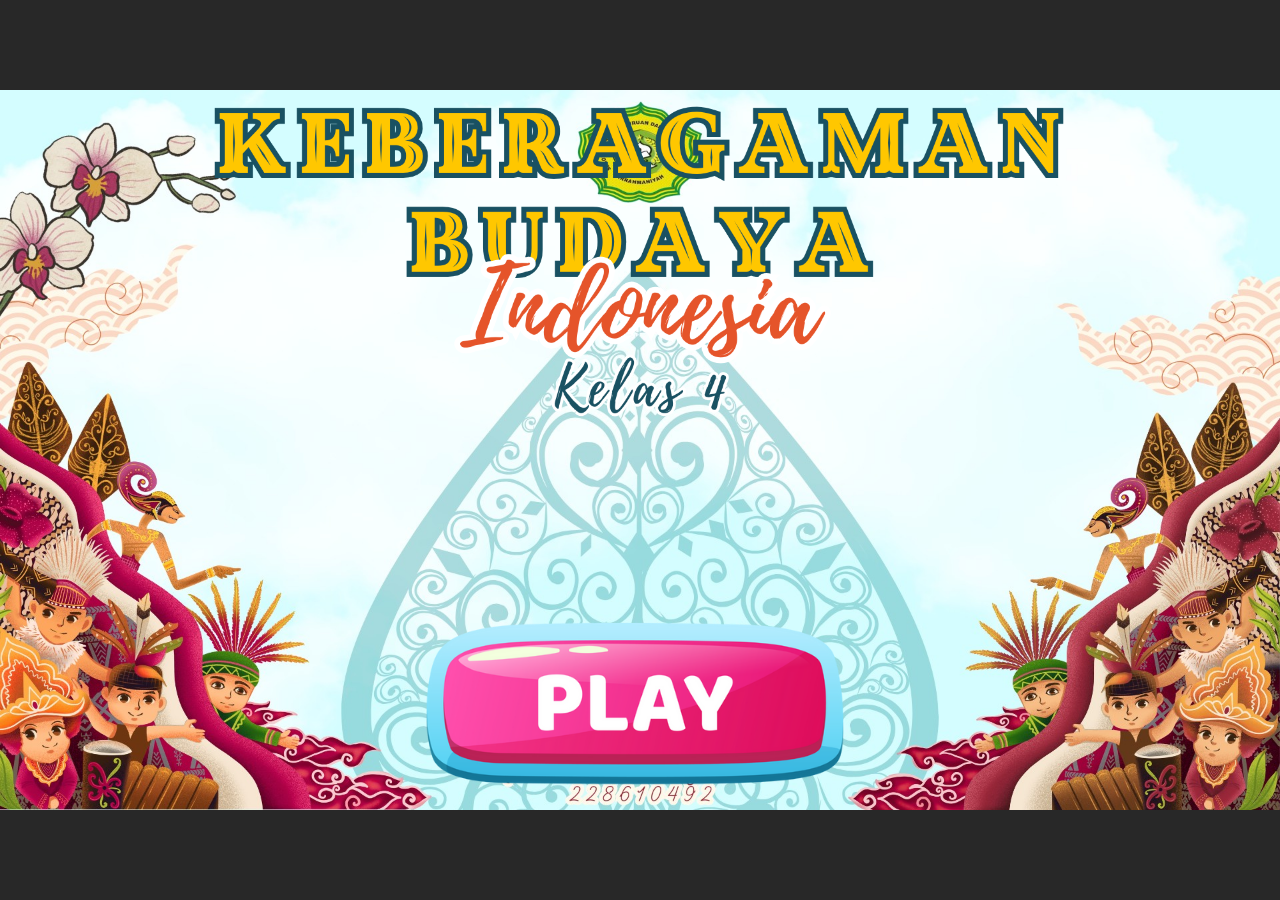
==== story.html @ f84cd394 "File" ====
﻿<!doctype html>
<html lang="id-ID">
<head>
  <meta charset="utf-8">
  <!-- Created using Storyline 360 x64 - http://www.articulate.com  -->
  <!-- version: 3.115.36688.0 -->
  <title>KERAGAMAN BUDAYA INDONESIA - AMALIA SAFITRI</title>
  <meta http-equiv="x-ua-compatible" content="IE=edge"/>
  <meta name="viewport" content="width=device-width,initial-scale=1,user-scalable=no,shrink-to-fit=no,minimal-ui"/>
  <meta name="apple-mobile-web-app-capable" content="yes"/>
  <style>
    html, body { height: 100%; padding: 0; margin: 0 }
    #app { height: 100%; width: 100%; }
  </style>

  <script>
    window.DS = {};
    window.globals = {
      DATA_PATH_BASE: '',
      HAS_FRAME: true,
      HAS_SLIDE: true,

      lmsPresent: false,
      tinCanPresent: false,
      cmi5Present: false,
      aoSupport: false,
      scale: 'LockedFit',
      captureRc: false,
      browserSize: 'optimal',
      bgColor: '#282828',
      features: 'DropInBase,JsInteractions,PlayerMemoryEnhancements,PlayerSizeOption,SlideLevelScale',
      themeName: 'unified',
      preloaderColor: '#FFFFFF',
      suppressAnalytics: false,
      productChannel: 'stable',
      publishSource: 'storyline',
      aid: 'aid|02d757c5-7143-5b8f-8731-547a72d56cfa',
      cid: '568e2ada-88ad-474b-a0a0-17f6672352a1',
      playerVersion: '3.115.36688.0',
      publishTimestamp: '2026-04-27T23:04:49.1210949Z',
      maxIosVideoElements: 10,
      connectionSettings: { message: 'Anda%20sedang%20luring.%20Mencoba%20menyambungkan%20kembali...', useDarkTheme: false, mode: 'disabled' },
      hasFeature: function(feature) {
        return this.features.split(',').includes(feature);
      },
      
      parseParams: function(qs) {
        if (window.globals.parsedParams != null) {
          return window.globals.parsedParams;
        }
        qs = (qs || window.location.search.substr(1)).split('+').join(' ');
        var params = {},
            tokens,
            re = /[?&]?([^=]+)=([^&]*)/g;

        while (tokens = re.exec(qs)) {
          params[decodeURIComponent(tokens[1]).trim()] =
            decodeURIComponent(tokens[2]).trim();
        }
        window.globals.parsedParams = params;
        return params;
      }

    };

    if (window.flagsUnderTest != null) {
      window.globals.features = window.flagsUnderTest.reduce((accum, feature) => {
        if (!accum.includes(feature)) {
          accum.push(feature);
        }
        return accum;
      }, window.globals.features.split(',')).join();
    }
  </script>
  <script>
    var isIe11 = ('ActiveXObject' in window || window.MSBlobBuilder != null)
      && window.msCrypto != null && !window.ActiveXObject;
    if (isIe11) {
      window.globals.unsupportedBrowser = true;
      document.write(atob('[base64]'));
    }
  </script>

  <script>
    if (window.globals.hasFeature('Localization')) {
      
      
    }
  </script>

  
  
  <script>window.THREE = { };</script>
  
</head>
<body style="background: #282828" class="cs-HTML theme-unified">
  <!-- 360 -->
  <script>!function(){var e,i=/iPhone/i,o=/iPod/i,n=/iPad/i,t=/\biOS-universal(?:.+)Mac\b/i,r=/\bAndroid(?:.+)Mobile\b/i,a=/Android/i,d=/(?:SD4930UR|\bSilk(?:.+)Mobile\b)/i,p=/Silk/i,l=/Windows Phone/i,u=/\bWindows(?:.+)ARM\b/i,b=/BlackBerry/i,s=/BB10/i,c=/Opera Mini/i,f=/\b(CriOS|Chrome)(?:.+)Mobile/i,h=/Mobile(?:.+)Firefox\b/i,v=function(e){return void 0!==e&&"MacIntel"===e.platform&&"number"==typeof e.maxTouchPoints&&e.maxTouchPoints>1&&"undefined"==typeof MSStream};e=function(e){var m={userAgent:"",platform:"",maxTouchPoints:0};e||"undefined"==typeof navigator?"string"==typeof e?m.userAgent=e:e&&e.userAgent&&(m={userAgent:e.userAgent,platform:e.platform,maxTouchPoints:e.maxTouchPoints||0}):m={userAgent:navigator.userAgent,platform:navigator.platform,maxTouchPoints:navigator.maxTouchPoints||0};var g=m.userAgent,y=g.split("[FBAN");void 0!==y[1]&&(g=y[0]),void 0!==(y=g.split("Twitter"))[1]&&(g=y[0]);var A=function(e){return function(i){return i.test(e)}}(g),w={apple:{phone:A(i)&&!A(l),ipod:A(o),tablet:!A(i)&&(A(n)||v(m))&&!A(l),universal:A(t),device:(A(i)||A(o)||A(n)||A(t)||v(m))&&!A(l)},amazon:{phone:A(d),tablet:!A(d)&&A(p),device:A(d)||A(p)},android:{phone:!A(l)&&A(d)||!A(l)&&A(r),tablet:!A(l)&&!A(d)&&!A(r)&&(A(p)||A(a)),device:!A(l)&&(A(d)||A(p)||A(r)||A(a))||A(/\bokhttp\b/i)},windows:{phone:A(l),tablet:A(u),device:A(l)||A(u)},other:{blackberry:A(b),blackberry10:A(s),opera:A(c),firefox:A(h),chrome:A(f),device:A(b)||A(s)||A(c)||A(h)||A(f)},any:!1,phone:!1,tablet:!1};return w.any=w.apple.device||w.android.device||w.windows.device||w.other.device,w.phone=w.apple.phone||w.android.phone||w.windows.phone,w.tablet=w.apple.tablet||w.android.tablet||w.windows.tablet,w}(),"object"==typeof exports&&"undefined"!=typeof module?module.exports=e:"function"==typeof define&&define.amd?define((function(){return e})):this.isMobile=e}();
    window.isMobile.apple.tablet = window.isMobile.apple.tablet ||
      (navigator.platform === 'MacIntel' && navigator.maxTouchPoints > 1);
    window.isMobile.apple.device = window.isMobile.apple.device || window.isMobile.apple.tablet;
    window.isMobile.tablet = window.isMobile.tablet || window.isMobile.apple.tablet;
    window.isMobile.any = window.isMobile.any || window.isMobile.apple.tablet;
  </script>

  <div id="focus-sink" tabindex="-1"></div>

  <div id="preso"></div>
  <script>
    (function() {

      var classTypes = [ 'desktop', 'mobile', 'phone', 'tablet' ];

      var addDeviceClasses = function(prefix, testObj) {
        var curr, i;
        for (i = 0; i < classTypes.length; i++) {
          curr = classTypes[i];
          if (testObj[curr]) {
            document.body.classList.add(prefix + curr);
          }
        }
      };

      var params = window.globals.parseParams(),
          isDevicePreview = params.devicepreview === '1',
          isPhoneOverride = params.deviceType === 'phone' || (isDevicePreview && params.phone == '1'),
          isTabletOverride = (params.deviceType === 'tablet' || isDevicePreview) && !isPhoneOverride,
          isMobileOverride = isPhoneOverride || isTabletOverride;

      var deviceView = {
        desktop: !window.isMobile.any && !isMobileOverride,
        mobile: window.isMobile.any || isMobileOverride,
        phone: isPhoneOverride || (window.isMobile.phone && !isTabletOverride),
        tablet: isTabletOverride || window.isMobile.tablet
      };

      window.globals.deviceView = deviceView;
      window.isMobile.desktop = !window.isMobile.any;
      window.isMobile.mobile = window.isMobile.any;

      addDeviceClasses('view-', deviceView);

    })();
  </script>
  
  <script src='story_content/triggers.js' type=text/javascript></script>
<script src='story_content/user.js' type=text/javascript></script>
  <div class="slide-loader"></div>

  <script>
    var doc = document, loader = doc.body.querySelector('.slide-loader'); [ 1, 2, 3 ].forEach(function(n) { var d = doc.createElement('div'); d.style.backgroundColor = window.globals.preloaderColor; d.classList.add('mobile-loader-dot'); d.classList.add('dot' + n); loader.appendChild(d); });
  </script>

  <div class="mobile-load-title-overlay" style="display: none">
    <div class="mobile-load-title">KERAGAMAN BUDAYA INDONESIA - AMALIA SAFITRI</div>
  </div>

  <div class="mobile-chrome-warning"></div>

  
<style>
  .warn-connection-dialog {
    display: none;
    background: transparent;
    pointer-events: all;
    position: fixed;
    left: 0;
    top: 0;
    width: 100%;
    height: 100%;
    z-index: 999;
  }

  .warn-connection-content {
    pointer-events: all;
    border-radius: 4px;
    background: white;
    border: 1px solid #E7E7E7;
    color: #333333;
    box-shadow: 0 2px 4px rgba(0, 0, 0, 0.25);
    transition: all 150ms ease-out;
    position: absolute;
    white-space: nowrap;
  }

  .view-phone.is-landscape .warn-connection-content {
    left: 23px;
    bottom: 23px;
  }

  .view-tablet.is-landscape .warn-connection-content {
    left: 50%;
    top: 20px;
    transform: translateX(-50%);
  }

  .view-mobile.is-portrait .warn-connection-content {
    transform: translate(-50%, calc(-100% - 15px));
  }

  .warn-connection-content p {
    display: inline-block;
    margin: 0 8px 0 0;
    line-height: 33px;
    font-size: 11px;
  }

  .warn-connection-content svg {
    position: relative;
    vertical-align: middle;
    margin: 0 2px 2px 8px;
  }

  .view-desktop .warn-connection-content {
    left: 1.5em;
    bottom: 1.5em;
  }

  .view-desktop .warn-connection-content p {
    font-size: 1.1em;
  }

  .is-offline .warn-connection-dialog {
    display: block;
  }

  .is-offline .cs-panel * {
    pointer-events: none !important;
  }

  .is-offline .cs-panel {
    pointer-events: all !important;
  }

  .is-offline #nav-controls * {
    pointer-events: none !important;
  }

  .is-offline #nav-controls {
    pointer-events: all !important;
  }
</style>

<div class="warn-connection-dialog" role="alertdialog" aria-modal="true" tabindex="0" aria-labelledby="warn-connection-message">
  <div class="warn-connection-content">
    <svg width="17" height="15" viewBox="0 0 17 15" xmlns="http://www.w3.org/2000/svg">
      <path fill="#8F0000" stroke="white" d="M16.07,12.98 L15.88,12.23 L9.51,1.21 C8.97,0.26,7.6,0.26,7.06,1.21 L0.69,12.23 C0.15,13.16,0.81,14.36,1.91,14.36 H14.65 C15.47,14.36,16.05,13.7,16.07,12.98 Z"/>
      <path fill="white" stroke="white" d="M8.58,5.5 C8.35,5.28,8.5,5.35,8.21,5.32 C8.09,5.35,7.97,5.49,7.96,5.67 C7.97,5.79,7.98,5.92,7.98,6.04 L7.98,6.04 C7.99,6.17,8,6.31,8.01,6.43 L8.01,6.44 C8.03,6.92,8.06,7.41,8.09,7.9 L8.09,7.9 C8.12,8.39,8.14,8.88,8.17,9.37 C8.17,9.39,8.18,9.42,8.2,9.44 C8.23,9.46,8.25,9.47,8.28,9.47 C8.31,9.47,8.34,9.46,8.35,9.44 C8.37,9.43,8.38,9.4,8.39,9.35 L8.39,9.34 C8.39,9.24,8.4,9.15,8.4,9.05 L8.4,9.05 C8.41,8.96,8.41,8.86,8.42,8.75 C8.43,8.44,8.45,8.12,8.47,7.81 L8.47,7.81 C8.49,7.49,8.51,7.18,8.53,6.87 C8.55,6.46,8.56,6.05,8.59,5.64 L8.6,5.62 C8.6,5.57,8.59,5.53,8.58,5.5 L8.21,5.32 Z"/>
      <circle fill="white" stroke="white" cx="8.3" cy="11.35" r="0.3"/>
    </svg>
    <p id="warn-connection-message">You are offline. Trying to reconnect...</p>
  </div>
</div>

<script>
  (function() {
    window.DS.connection = {
      warningShown: false,
      assets: {},
      loadingAssetGroup: false,
      retryDelay: 500
    };

    var connectionSettings = window.globals.connectionSettings || {};

    var useConnectionMessages = window.AbortController != null &&
      window.location.protocol != 'file:' &&
      connectionSettings.mode === 'normal';

    window.DS.connection.useConnectionMessages = useConnectionMessages;

    var assetCount = 0;
    var checkLoadedId;


    if (useConnectionMessages && connectionSettings != null) {
      var contentEl = document.querySelector('.warn-connection-content');
      var messageEl = contentEl.querySelector('p');

      if (connectionSettings.useDarkTheme) {
        contentEl.style.borderColor = '#BABBBA';
        contentEl.style.backgroundColor = '#282828';
        contentEl.style.color = '#FFFFFF';
      }

      if (connectionSettings.message != null) {
        messageEl.textContent = window.decodeURIComponent(connectionSettings.message);
      }
    }

    function checkAssetsReady() {
      for (var i in DS.connection.assets) {
        if (!DS.connection.assets[i].success) {
          return false;
        }
      }
      return true;
    }

    function stopAssetGroup() {
      if (!useConnectionMessages) { return; }

      assetCount = 0;

      DS.connection.oldAssetGroup = DS.connection.assets;
      DS.connection.assets = {};
      DS.connection.loadingAssetGroup = false;
      clearInterval(checkLoadedId);
    }

    function startAssetGroup() {
      if (!useConnectionMessages) { return; }
      var ticks = 0;
      clearInterval(checkLoadedId);
      checkLoadedId = setInterval(function() {
        var loaded = 0;
        if (assetCount === 0 && loaded === 0) {
          clearInterval(checkLoadedId);
          return;
        }

        for (var i in DS.connection.assets) {
          if (DS.connection.assets[i].success) {
            loaded++;
          }
        }

        if (assetCount === loaded && checkAssetsReady()) {
          for (var i in DS.connection.assets) {
            if (DS.connection.assets[i].action) {
              DS.connection.assets[i].action();
            }
          }
          hideWarning();
          stopAssetGroup();
        }
      }, 100)
    }

    function requiredAsset(url, action, retry, type) {
      if (!useConnectionMessages) { return; }
      if (DS.connection.assets[url]) { return; }

      DS.connection.assets[url] = {
        success: false, action: action, retry: retry, type: type
      };
      assetCount = Object.keys(DS.connection.assets).length;
      if (!DS.connection.loadingAssetGroup) {
        startAssetGroup();
      }
      DS.connection.loadingAssetGroup = true;
    }

    function assetLoaded(url) {
      if (!useConnectionMessages) { return; }
      if (DS.connection.assets[url]) {
        DS.connection.assets[url].success = true;
      }
    }

    function assetFailed(url) {
      if (!useConnectionMessages) { return; }
      if (!DS.connection.assets[url]) {
        if (/\.js$/.test(url) && url.indexOf('transcripts') === -1) {
          setTimeout(function() {
            if (DS.connection.lastSlideLoaded != null) {
              DS.connection.lastSlideLoaded();
            }
          }, DS.connection.retryDelay);
        }
        return;
      }
      if (!DS.connection.warningShown) { showWarning(); }
      if (DS.connection.assets[url].retry) {
        setTimeout(function() {
          if (!DS.connection.assets[url].success) {
            DS.connection.assets[url].retry()
          }
        }, DS.connection.retryDelay);
      }
    }

    function hideWarning() {
      document.body.classList.remove('is-offline');
      DS.connection.warningShown = false;
      enableKeys();
    }
    DS.connection.hideWarning = hideWarning

    function showWarning(btn) {
      document.body.classList.add('is-offline')
      DS.connection.warningShown = true;
      updateWarningPosition();
      disableKeys();
    }

    function updateWarningPosition() {
      if (!DS.connection.warningShown) {
        return;
      }

      var isPortrait = document.body.classList.contains('is-portrait');
      var isMobile = document.body.classList.contains('view-mobile');
      var warningEl = document.querySelector('.warn-connection-content');

      if (isPortrait && isMobile) {
        var slide = document.querySelector('.primary-slide');
        var slideRect = slide != null
          ? slide.getBoundingClientRect()
          : { top: window.innerHeight, left: 0, width: window.innerWidth };

        warningEl.style.top = `${slideRect.top}px`
        warningEl.style.left = `${slideRect.left + slideRect.width / 2}px`
      } else {
        warningEl.style.top = null;
        warningEl.style.left = null;
      }

      window.requestAnimationFrame(updateWarningPosition);
    }

    function onDisableKeyDown(e) {
      e.preventDefault();
      e.stopImmediatePropagation();
    }

    function onDisableKeyUp(e) {
      e.preventDefault();
      e.stopImmediatePropagation();
    }

    var accStyle = document.createElement('style');
    var warnDialogEl = document.querySelector('.warn-connection-dialog');

    function disableKeys() {
      if (DS.views && DS.views.nsStack && DS.views.nsStack.length === 1) {
        DS.views.nsStack[0].tabReachable = false
        DS.views.nsStack[0].updateTabIndex(true);
      }

      accStyle.innerHTML = '.acc-shadow-dom { display: none; }';
      document.body.appendChild(accStyle);

      warnDialogEl.parentNode.append(warnDialogEl);
      warnDialogEl.focus();
    }

    function enableKeys() {
      accStyle.remove();
      if (DS.views && DS.views.nsStack && DS.views.nsStack.length === 1 && DS.views.nsStack[0].name === '_frame') {
        DS.views.nsStack[0].tabReachable = true;
        DS.views.nsStack[0].updateTabIndex();
      }
    }

    // these will all be noops if the feature flag isn't set in
    // the data and `window.globals.features`
    DS.connection.requiredAsset = requiredAsset;
    DS.connection.assetLoaded = assetLoaded;
    DS.connection.assetFailed = assetFailed;
    DS.connection.stopAssetGroup = stopAssetGroup;
    DS.connection.startAssetGroup = startAssetGroup;
  })();
</script>


  <script>
    
    if (window.autoSpider && window.vInterfaceObject) {
      document.querySelector('.mobile-load-title-overlay').style.display = 'none';
    }
  </script>

  

  <link rel="stylesheet" href="html5/data/css/output.min.css" data-noprefix/>
</body>
<script src="html5/lib/scripts/bootstrapper.min.js"></script>
</html>
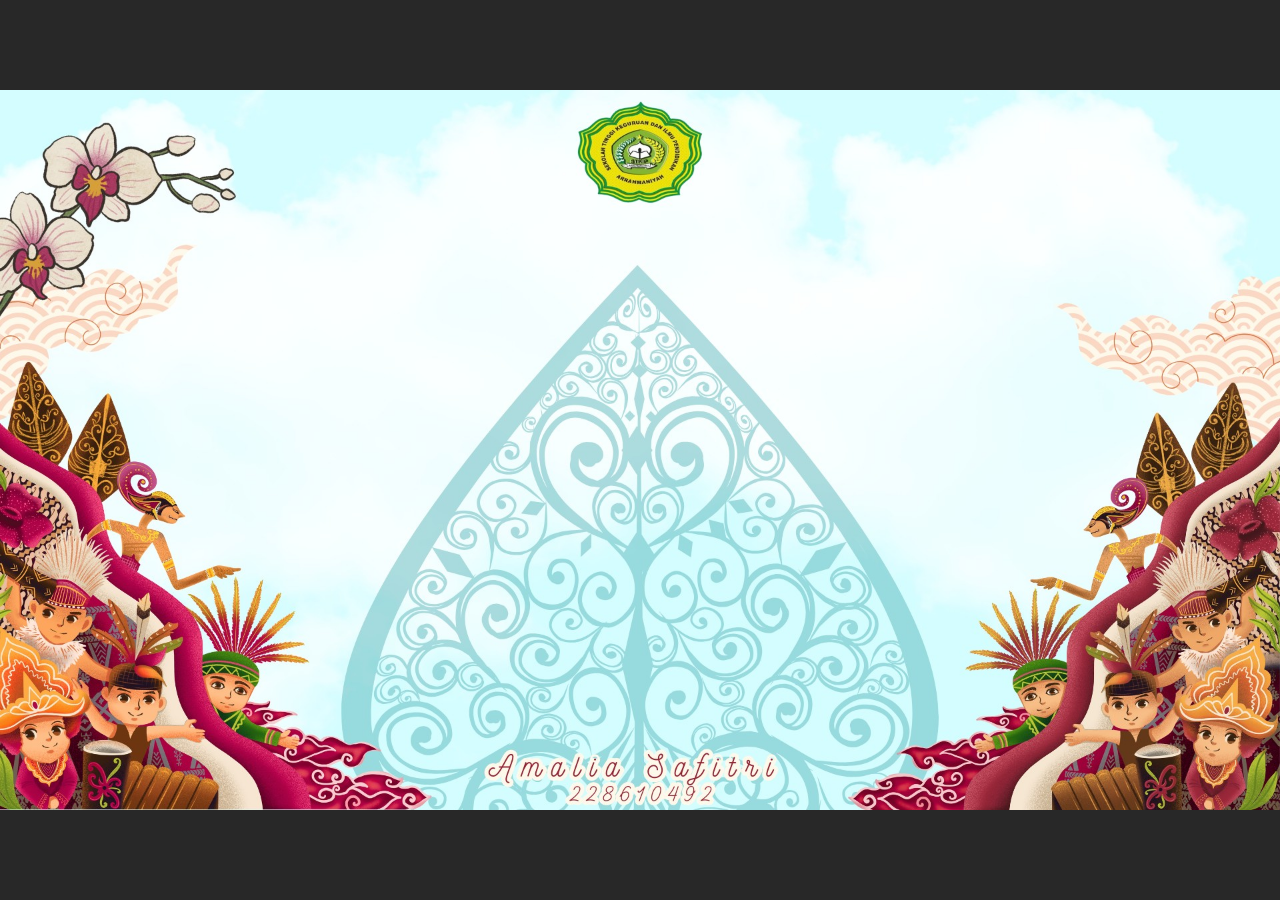
==== commit 5b2d53c2: "File" ====
--- a/story.html
+++ b/story.html
@@ -37,7 +37,7 @@
       aid: 'aid|02d757c5-7143-5b8f-8731-547a72d56cfa',
       cid: '568e2ada-88ad-474b-a0a0-17f6672352a1',
       playerVersion: '3.115.36688.0',
-      publishTimestamp: '2026-04-27T23:04:49.1210949Z',
+      publishTimestamp: '2026-04-27T23:23:37.4876094Z',
       maxIosVideoElements: 10,
       connectionSettings: { message: 'Anda%20sedang%20luring.%20Mencoba%20menyambungkan%20kembali...', useDarkTheme: false, mode: 'disabled' },
       hasFeature: function(feature) {
--- a/html5/data/css/output.min.css
+++ b/html5/data/css/output.min.css
@@ -1,65 +1,65 @@
 @font-face {
-  font-family: 'LatoBold Charset1_ Bold01E1FA86';
+  font-family: 'LatoBold Charset1_ Bold5E79F9D5';
   src: url('[data-uri]');
   font-style: normal;
   font-weight: normal;
 }
 @font-face {
-  font-family: 'Lato Charset1_ 6EMJvN3U26FBE654';
+  font-family: 'Lato Charset1_ 6dHfIDLWBA32D6EB';
   src: url('[data-uri]');
   font-style: normal;
   font-weight: normal;
 }
 @font-face {
-  font-family: 'Times New Roman Charset7704AC36';
+  font-family: 'Times New Roman CharsetA155BAF7';
   src: url('[data-uri]');
   font-style: normal;
   font-weight: normal;
 }
 @font-face {
-  font-family: 'Times New RomanItItalic5D8B7153';
+  font-family: 'Times New RomanItItalic7F8E4C45';
   src: url('[data-uri]');
   font-style: normal;
   font-weight: normal;
 }
 @font-face {
-  font-family: 'Times New RomanBoldBold1CE5FA9E';
+  font-family: 'Times New RomanBoldBoldEF0BAAEB';
   src: url('[data-uri]');
   font-style: normal;
   font-weight: normal;
 }
 @font-face {
-  font-family: 'Comic Sans MSBold CBold90B66854';
+  font-family: 'Comic Sans MSBold CBoldB3154209';
   src: url('[data-uri]');
   font-style: normal;
   font-weight: normal;
 }
 @font-face {
-  font-family: 'Open SansBold CharsBoldEA5DBA00';
+  font-family: 'Open SansBold CharsBold6C661124';
   src: url('[data-uri]');
   font-style: normal;
   font-weight: normal;
 }
 @font-face {
-  font-family: 'Cooper Black Charset1_ BCCA7E45';
+  font-family: 'Cooper Black Charset1_ EE539A81';
   src: url('[data-uri]');
   font-style: normal;
   font-weight: normal;
 }
 @font-face {
-  font-family: 'Open Sans Charset1_ 5tk2DB626E4';
+  font-family: 'Open Sans Charset1_ 6YY57923DE8';
   src: url('[data-uri]');
   font-style: normal;
   font-weight: normal;
 }
 @font-face {
-  font-family: 'Arial Rounded MT BoBold1AF37E37';
+  font-family: 'Arial Rounded MT BoBold1DAC5A86';
   src: url('[data-uri]');
   font-style: normal;
   font-weight: normal;
 }
 @font-face {
-  font-family: 'Times New RomanBoItalic7D3B275D';
+  font-family: 'Times New RomanBoItalic2914F356';
   src: url('[data-uri]');
   font-style: normal;
   font-weight: normal;
